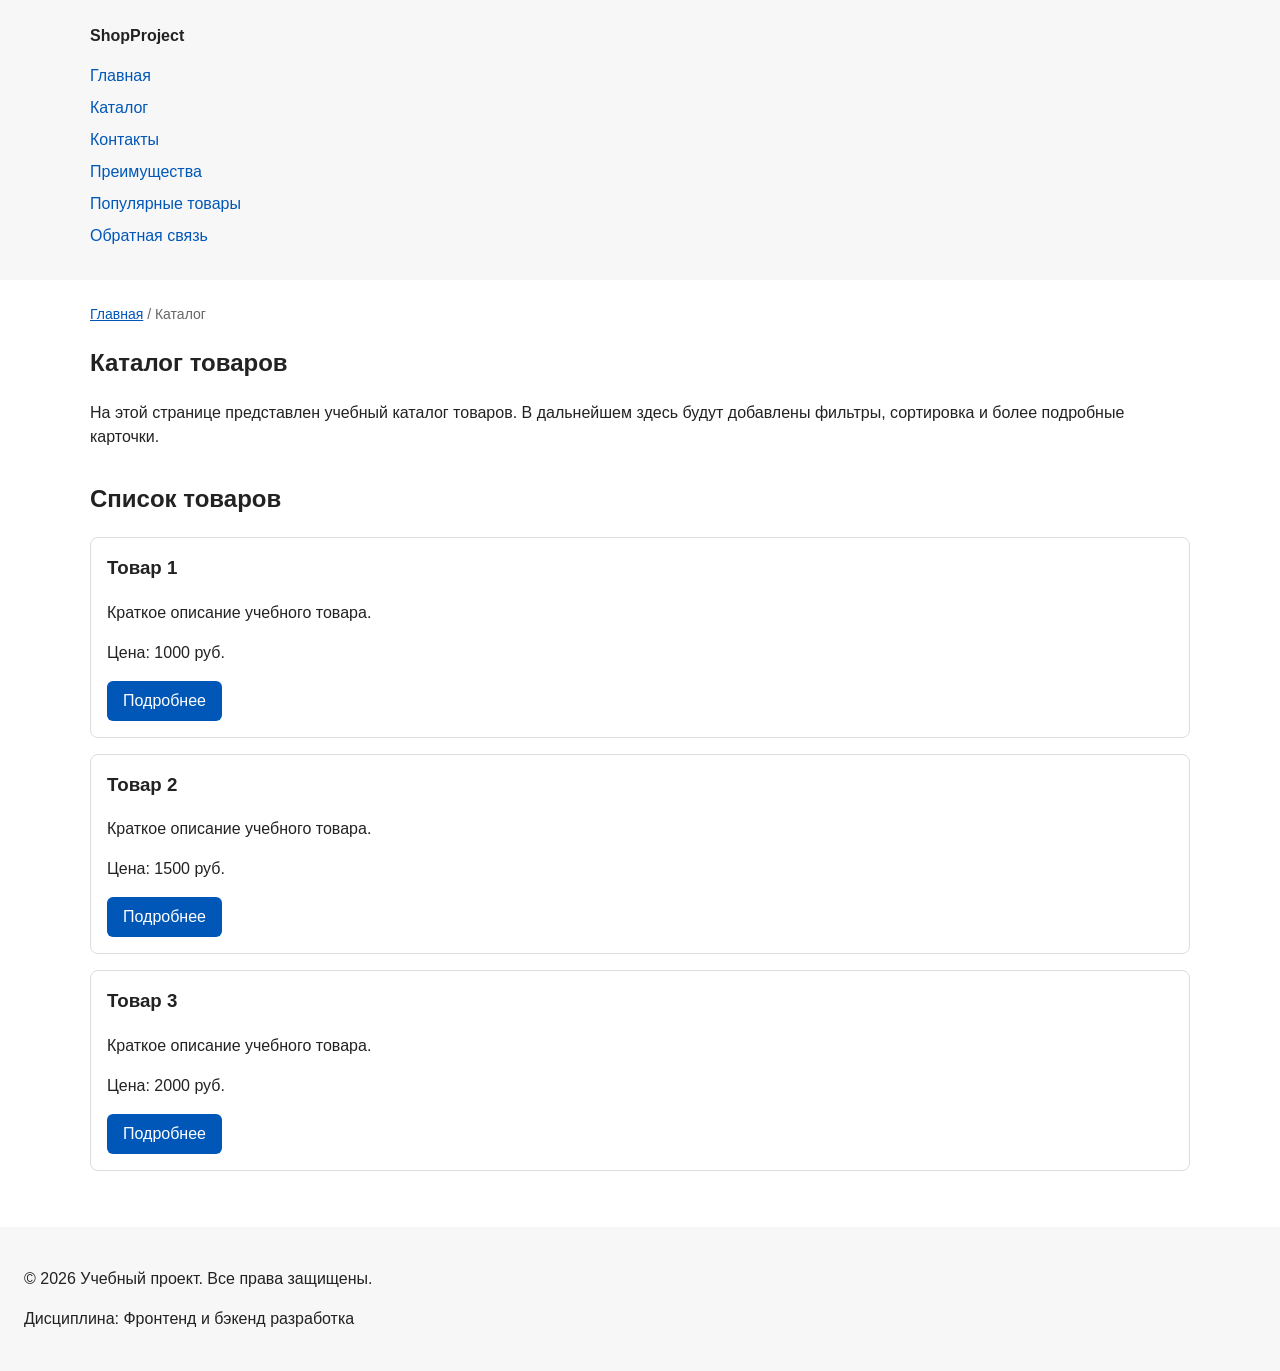
==== catalog.html @ a6d384c2 "feat: add multi-page structure navigation and anchors" ====
<!DOCTYPE html>
<html lang="ru">
<head>
  <meta charset="UTF-8">
  <meta name="viewport" content="width=device-width, initial-scale=1.0">
  <meta name="description" content="Каталог товаров учебного интернет-магазина.">
  <title>Каталог товаров — Учебный интернет-магазин</title>
  <link rel="stylesheet" href="css/style.css">
</head>
<body>
  <header>
    <div class="site-header">
      <a class="site-logo" href="index.html">ShopProject</a>

      <nav class="site-nav" aria-label="Основная навигация">
        <ul class="site-nav__list">
          <li><a href="index.html">Главная</a></li>
          <li><a href="catalog.html">Каталог</a></li>
          <li><a href="contacts.html">Контакты</a></li>
          <li><a href="index.html#advantages">Преимущества</a></li>
          <li><a href="index.html#popular">Популярные товары</a></li>
          <li><a href="index.html#contacts">Обратная связь</a></li>
        </ul>
      </nav>
    </div>
  </header>

  <main>
    <nav class="breadcrumbs" aria-label="Хлебные крошки">
      <a href="index.html">Главная</a>
      <span>Каталог</span>
    </nav>

    <section class="section">
      <h1>Каталог товаров</h1>
      <p>
        На этой странице представлен учебный каталог товаров.
        В дальнейшем здесь будут добавлены фильтры, сортировка и более
        подробные карточки.
      </p>
    </section>

    <section class="section">
      <h2>Список товаров</h2>

      <article class="product-card">
        <h3>Товар 1</h3>
        <p>Краткое описание учебного товара.</p>
        <p>Цена: 1000 руб.</p>
        <a class="button" href="index.html#popular">Подробнее</a>
      </article>

      <article class="product-card">
        <h3>Товар 2</h3>
        <p>Краткое описание учебного товара.</p>
        <p>Цена: 1500 руб.</p>
        <a class="button" href="index.html#popular">Подробнее</a>
      </article>

      <article class="product-card">
        <h3>Товар 3</h3>
        <p>Краткое описание учебного товара.</p>
        <p>Цена: 2000 руб.</p>
        <a class="button" href="index.html#popular">Подробнее</a>
      </article>
    </section>
  </main>

  <footer>
    <p>&copy; 2026 Учебный проект. Все права защищены.</p>
    <p>Дисциплина: Фронтенд и бэкенд разработка</p>
  </footer>
</body>
</html>
---- css/style.css ----
/* ===============================
   1. Переменные проекта
   =============================== */

:root {
  /* Основные цвета проекта */
  --color-bg: #ffffff;
  --color-text: #222222;
  --color-muted: #666666;
  --color-primary: #0057b8;
  --color-primary-dark: #003f86;
  --color-border: #dddddd;
  --color-surface: #f7f7f7;
  --color-surface-accent: #eef5ff;
  --color-danger: #b00020;
  --color-success: #168a2f;
  --color-success-bg: #eefaf0;
  --color-white: #ffffff;

  /* Отступы */
  --space-xs: 4px;
  --space-sm: 8px;
  --space-md: 16px;
  --space-lg: 24px;
  --space-xl: 32px;

  /* Скругления */
  --radius-sm: 6px;
  --radius-md: 8px;
  --radius-lg: 12px;

  /* Размеры */
  --container-width: 1100px;
}
/* 
  Универсальное правило для всех элементов.
  border-box делает расчёт размеров более понятным:
  width включает content, padding и border.
*/
* {
  box-sizing: border-box;
}

/* ===============================
   2. Базовые стили
   =============================== */

* {
  box-sizing: border-box;
}

body {
  margin: 0;
  font-family: Arial, sans-serif;
  line-height: 1.5;
  color: var(--color-text);
  background-color: var(--color-bg);
}

/*
  Задаём внутренние отступы для основных областей страницы.
  Это делает содержимое визуально отделённым от краёв окна браузера.
*/
header,
main,
footer {
  padding: var(--space-lg);
}

/*
  Оформляем шапку страницы.
  Пока используется простой светло-серый фон.
*/
header {
  background-color: var(--color-surface);
}

/*
  Оформляем подвал страницы тем же фоном,
  чтобы визуально отделить его от основного содержимого.
*/
footer {
  background-color: var(--color-surface);
}

/* ===============================
   3. Общие элементы интерфейса
   =============================== */

a {
  color: var(--color-primary);
}

a:hover {
  color: var(--color-primary-dark);
}

a:focus-visible {
  outline: 2px solid var(--color-primary);
  outline-offset: 3px;
}

/*
  Ограничиваем ширину содержимого шапки,
  чтобы оно не растягивалось слишком сильно на широких экранах.
*/
.site-header {
  max-width: 1100px;
  margin: 0 auto;
}

/*
  Оформляем текстовый логотип.
*/
.site-logo {
  font-weight: bold;
  text-decoration: none;
  color: #222222;
}

/*
  Убираем стандартные отступы и маркеры списка навигации.
*/
.site-nav__list {
  padding: 0;
  margin: 16px 0 0;
  list-style: none;
}

/*
  Добавляем расстояние между пунктами меню.
*/
.site-nav__list li {
  margin-bottom: 8px;
}

/*
  Оформляем ссылки меню.
*/
.site-nav__list a {
  color: #0057b8;
  text-decoration: none;
}

/*
  При наведении мыши подчёркиваем ссылку.
  Подробно состояния интерфейса будут рассмотрены в практической работе 1.7.
*/
.site-nav__list a:hover {
  text-decoration: underline;
}

/* ===============================
   4. Компоненты страницы
   =============================== */

.hero {
  max-width: var(--container-width);
  margin: 0 auto var(--space-xl);
  padding: var(--space-xl) var(--space-lg);
  background-color: var(--color-surface-accent);
  border-radius: var(--radius-lg);
}

/*
  Общий класс для разделов страницы.
*/
.section {
  max-width: var(--container-width);
  margin: 0 auto var(--space-xl);
}

/*
  Убираем лишний верхний отступ у заголовков разделов.
*/
.section h2 {
  margin-top: 0;
}

/*
  Карточка товара — самостоятельный блок.
  На следующих занятиях карточки будут доработаны и выстроены в сетку.
*/
.product-card {
  margin-bottom: var(--space-md);
  padding: var(--space-md);
  border: 1px solid var(--color-border);
  border-radius: var(--radius-md);
  background-color: var(--color-bg);
}

.product-card:hover {
  border-color: var(--color-primary);
}

.product-card h3 {
  margin-top: 0;
}

/*
  Пока это обычная ссылка, но визуально она оформляется как кнопка.
*/
.button {
  display: inline-block;
  padding: var(--space-sm) var(--space-md);
  color: var(--color-white);
  background-color: var(--color-primary);
  text-decoration: none;
  border: none;
  border-radius: var(--radius-sm);
  cursor: pointer;
}

/*
  Простое состояние наведения для кнопки.
*/
.button:hover {
  background-color: var(--color-primary-dark);
}

.button:focus-visible {
  outline: 2px solid var(--color-primary);
  outline-offset: 3px;
}

.button:disabled {
  opacity: 0.6;
  cursor: not-allowed;
}

/*
  Дополнительный информационный блок.
*/
.aside-info {
  max-width: var(--container-width);
  margin: 0 auto var(--space-xl);
  padding: var(--space-md);
  border-left: 4px solid var(--color-primary);
  background-color: var(--color-surface);
}

/* ===============================
   5. Форма и модальное окно
   =============================== */

.order-dialog {
  width: min(100% - 32px, 560px);
  padding: var(--space-lg);
  border: none;
  border-radius: var(--radius-lg);
}

.order-dialog::backdrop {
  background-color: rgba(0, 0, 0, 0.5);
}

.form-field {
  margin-bottom: var(--space-md);
}

.form-field label {
  display: block;
  margin-bottom: var(--space-xs);
}

.form-field input,
.form-field select,
.form-field textarea {
  width: 100%;
  padding: 10px 12px;
  border: 1px solid var(--color-border);
  border-radius: var(--radius-sm);
  font: inherit;
}

.form-field input[type="checkbox"] {
  width: auto;
}

.form-field small {
  display: block;
  margin-top: var(--space-xs);
  color: var(--color-muted);
}

/*
  Видимый фокус для клавиатурной навигации.
*/
.form-field input:hover,
.form-field select:hover,
.form-field textarea:hover {
  border-color: var(--color-primary);
}

.form-field input:focus-visible,
.form-field select:focus-visible,
.form-field textarea:focus-visible,
.form-actions button:focus-visible {
  outline: 2px solid var(--color-primary);
  outline-offset: 3px;
}

[aria-invalid="true"] {
  border-color: var(--color-danger);
}

/*
  Кнопки формы.
*/
.form-actions {
  display: flex;
  gap: 12px;
  margin-top: 20px;
}

/*
  Сообщение об успешной отправке.
*/
.success-message {
  max-width: var(--container-width);
  margin: var(--space-lg) auto;
  padding: var(--space-md);
  border-left: 4px solid var(--color-success);
  background-color: var(--color-success-bg);
}

.breadcrumbs {
  max-width: var(--container-width);
  margin: 0 auto var(--space-md);
  font-size: 14px;
  color: var(--color-muted);
}

.breadcrumbs a {
  color: var(--color-primary);
}

.breadcrumbs span::before {
  content: " / ";
  color: var(--color-muted);
}

html {
  scroll-behavior: smooth;
}

:target {
  outline: 2px dashed var(--color-primary);
  outline-offset: 4px;
}
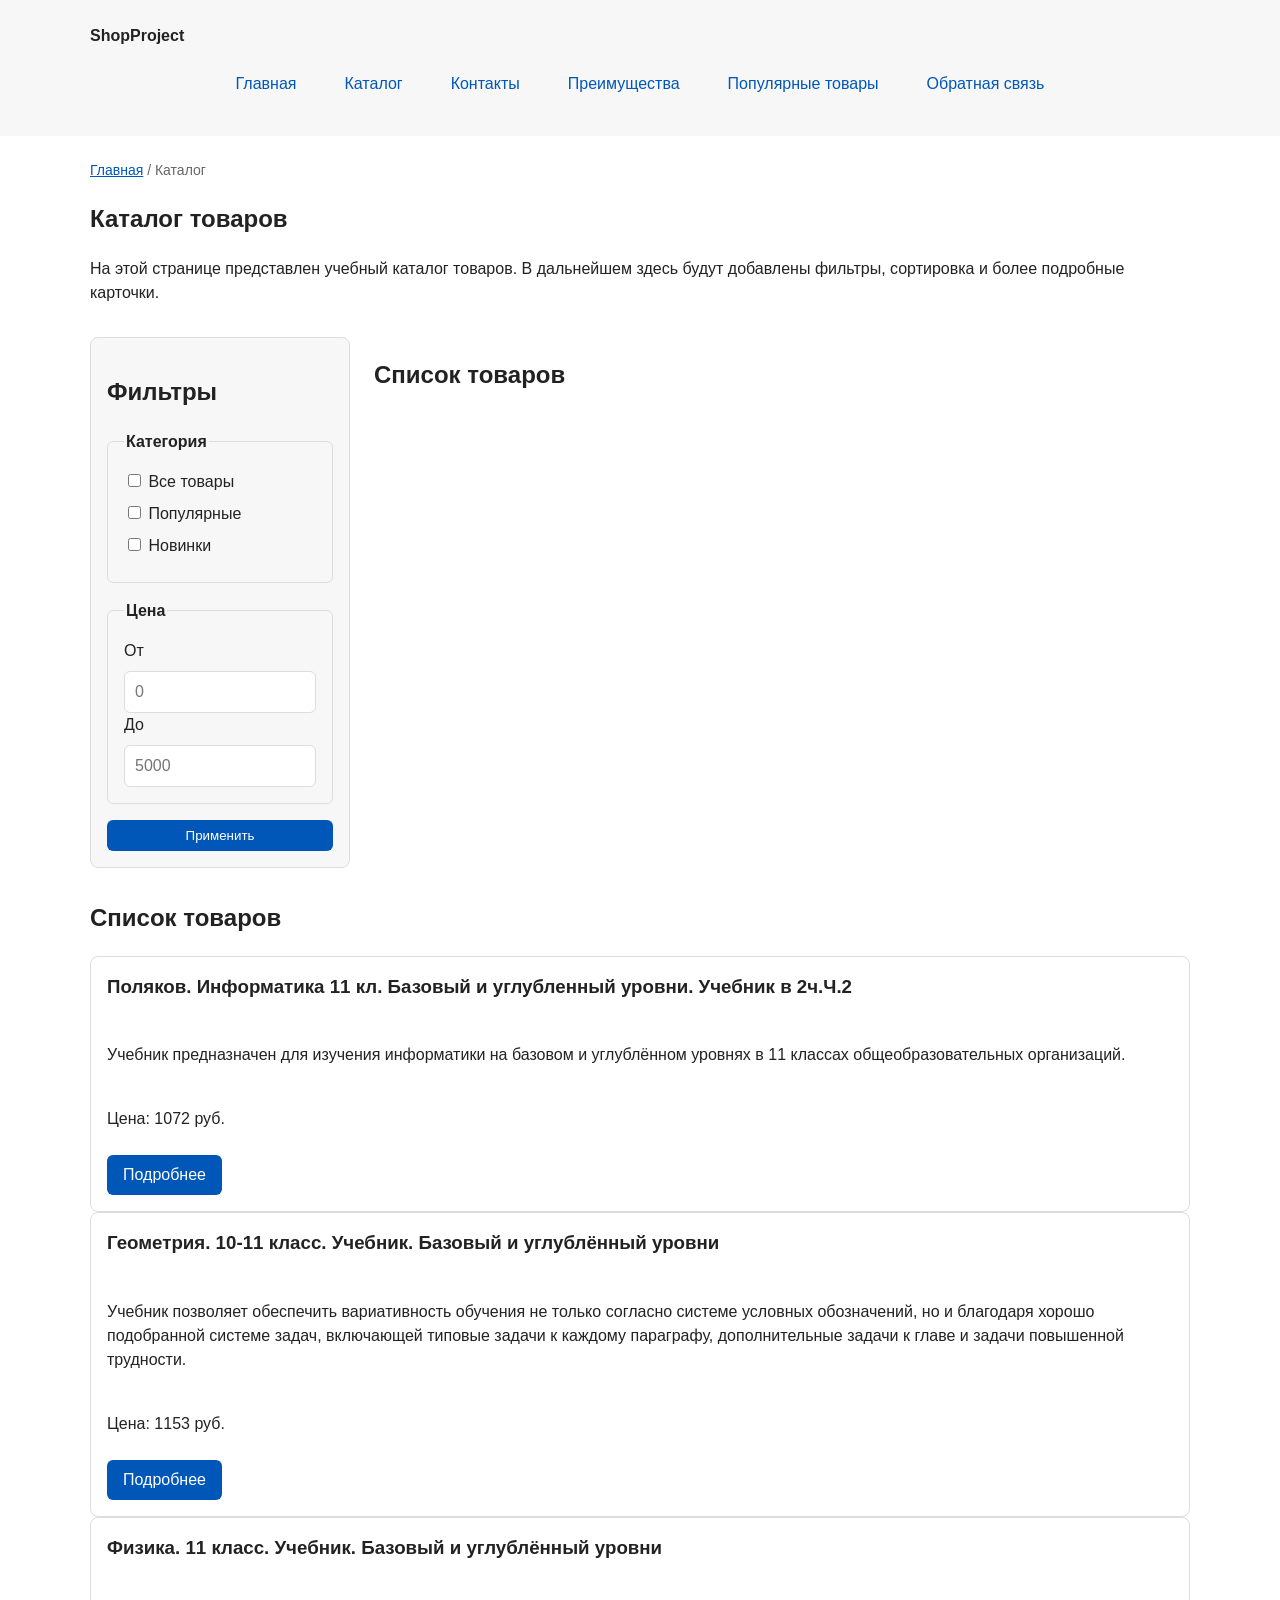
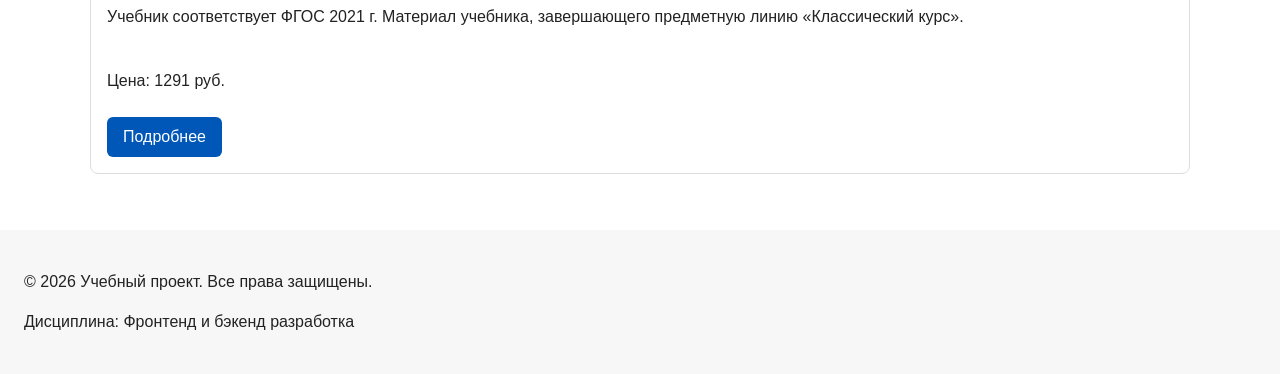
==== commit 5ec58476: "feat: add flex navigation and grid catalog layout" ====
--- a/catalog.html
+++ b/catalog.html
@@ -4,7 +4,7 @@
   <meta charset="UTF-8">
   <meta name="viewport" content="width=device-width, initial-scale=1.0">
   <meta name="description" content="Каталог товаров учебного интернет-магазина.">
-  <title>Каталог товаров — Учебный интернет-магазин</title>
+  <title>Каталог товаров — Магазин учебников</title>
   <link rel="stylesheet" href="css/style.css">
 </head>
 <body>
@@ -40,27 +40,74 @@
       </p>
     </section>
 
+    <section class="catalog-layout">
+  <aside class="catalog-filters">
+    <h2>Фильтры</h2>
+
+    <form class="filters-form" action="#" method="get">
+      <fieldset>
+        <legend>Категория</legend>
+
+        <label>
+          <input type="checkbox" name="category" value="all">
+          Все товары
+        </label>
+
+        <label>
+          <input type="checkbox" name="category" value="popular">
+          Популярные
+        </label>
+
+        <label>
+          <input type="checkbox" name="category" value="new">
+          Новинки
+        </label>
+      </fieldset>
+
+      <fieldset>
+        <legend>Цена</legend>
+
+        <label for="price-from">От</label>
+        <input id="price-from" name="price-from" type="number" min="0" placeholder="0">
+
+        <label for="price-to">До</label>
+        <input id="price-to" name="price-to" type="number" min="0" placeholder="5000">
+      </fieldset>
+
+      <button class="button" type="submit">Применить</button>
+    </form>
+  </aside>
+
+  <section class="catalog-products">
+    <h2>Список товаров</h2>
+
+    <div class="products-grid">
+      <!-- Карточки товаров -->
+    </div>
+  </section>
+</section>
+
     <section class="section">
       <h2>Список товаров</h2>
 
       <article class="product-card">
-        <h3>Товар 1</h3>
-        <p>Краткое описание учебного товара.</p>
-        <p>Цена: 1000 руб.</p>
+        <h3>Поляков. Информатика 11 кл. Базовый и углубленный уровни. Учебник в 2ч.Ч.2</h3>
+        <p>Учебник предназначен для изучения информатики на базовом и углублённом уровнях в 11 классах общеобразовательных организаций.</p>
+        <p>Цена: 1072 руб.</p>
         <a class="button" href="index.html#popular">Подробнее</a>
       </article>
 
       <article class="product-card">
-        <h3>Товар 2</h3>
-        <p>Краткое описание учебного товара.</p>
-        <p>Цена: 1500 руб.</p>
+        <h3>Геометрия. 10-11 класс. Учебник. Базовый и углублённый уровни</h3>
+        <p>Учебник позволяет обеспечить вариативность обучения не только согласно системе условных обозначений, но и благодаря хорошо подобранной системе задач, включающей типовые задачи к каждому параграфу, дополнительные задачи к главе и задачи повышенной трудности.</p>
+        <p>Цена: 1153 руб.</p>
         <a class="button" href="index.html#popular">Подробнее</a>
       </article>
 
       <article class="product-card">
-        <h3>Товар 3</h3>
-        <p>Краткое описание учебного товара.</p>
-        <p>Цена: 2000 руб.</p>
+        <h3>Физика. 11 класс. Учебник. Базовый и углублённый уровни</h3>
+        <p>Учебник соответствует ФГОС 2021 г. Материал учебника, завершающего предметную линию «Классический курс».</p>
+        <p>Цена: 1291 руб.</p>
         <a class="button" href="index.html#popular">Подробнее</a>
       </article>
     </section>
--- a/css/style.css
+++ b/css/style.css
@@ -122,8 +122,13 @@
   Убираем стандартные отступы и маркеры списка навигации.
 */
 .site-nav__list {
+  display: flex;
+  flex-wrap: wrap;
+  justify-content: center;
+  align-items: center;
+  gap: var(--space-md);
   padding: 0;
-  margin: 16px 0 0;
+  margin: var(--space-md) 0 0;
   list-style: none;
 }
 
@@ -138,8 +143,11 @@
   Оформляем ссылки меню.
 */
 .site-nav__list a {
-  color: #0057b8;
+  display: inline-block;
+  padding: var(--space-sm) var(--space-md);
+  color: var(--color-primary);
   text-decoration: none;
+  border-radius: var(--radius-sm);
 }
 
 /*
@@ -147,7 +155,8 @@
   Подробно состояния интерфейса будут рассмотрены в практической работе 1.7.
 */
 .site-nav__list a:hover {
-  text-decoration: underline;
+  color: var(--color-white);
+  background-color: var(--color-primary);
 }
 
 /* ===============================
@@ -182,11 +191,19 @@
   На следующих занятиях карточки будут доработаны и выстроены в сетку.
 */
 .product-card {
-  margin-bottom: var(--space-md);
+  display: flex;
+  flex-direction: column;
+  gap: var(--space-sm);
+  margin-bottom: 0;
   padding: var(--space-md);
   border: 1px solid var(--color-border);
   border-radius: var(--radius-md);
   background-color: var(--color-bg);
+}
+
+.product-card .button {
+  margin-top: auto;
+  align-self: flex-start;
 }
 
 .product-card:hover {
@@ -348,3 +365,59 @@
   outline: 2px dashed var(--color-primary);
   outline-offset: 4px;
 }
+
+.products-grid {
+  display: grid;
+  grid-template-columns: repeat(3, 1fr);
+  gap: var(--space-lg);
+}
+
+.catalog-layout {
+  max-width: var(--container-width);
+  margin: 0 auto var(--space-xl);
+  display: grid;
+  grid-template-columns: 260px 1fr;
+  grid-template-areas: "filters products";
+  gap: var(--space-lg);
+}
+
+.catalog-filters {
+  grid-area: filters;
+  padding: var(--space-md);
+  border: 1px solid var(--color-border);
+  border-radius: var(--radius-md);
+  background-color: var(--color-surface);
+}
+
+.catalog-products {
+  grid-area: products;
+}
+
+.filters-form {
+  display: grid;
+  gap: var(--space-md);
+}
+
+.filters-form fieldset {
+  margin: 0;
+  padding: var(--space-md);
+  border: 1px solid var(--color-border);
+  border-radius: var(--radius-sm);
+}
+
+.filters-form legend {
+  font-weight: 700;
+}
+
+.filters-form label {
+  display: block;
+  margin-bottom: var(--space-sm);
+}
+
+.filters-form input[type="number"] {
+  width: 100%;
+  padding: 8px 10px;
+  border: 1px solid var(--color-border);
+  border-radius: var(--radius-sm);
+  font: inherit;
+}
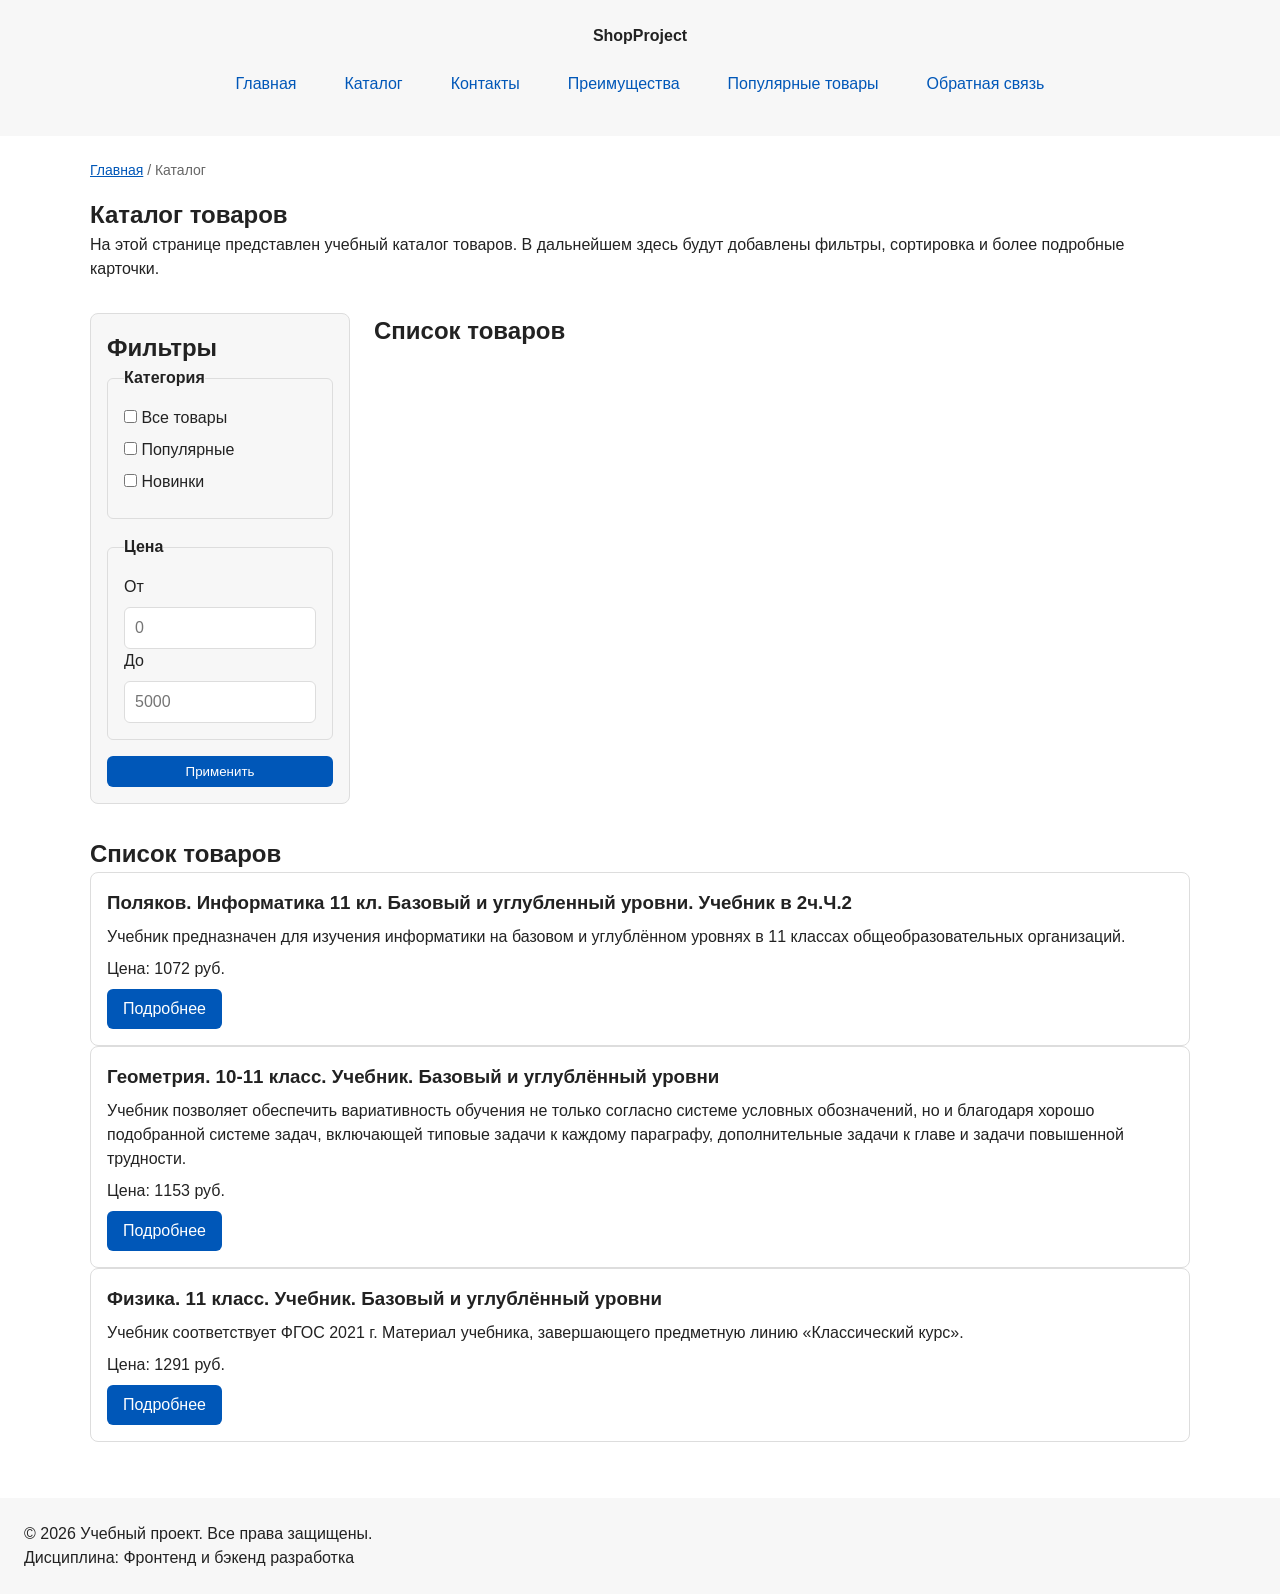
==== commit 267d71ed: "refactor: apply BEM naming to CSS classes" ====
--- a/catalog.html
+++ b/catalog.html
@@ -27,8 +27,8 @@
 
   <main>
     <nav class="breadcrumbs" aria-label="Хлебные крошки">
-      <a href="index.html">Главная</a>
-      <span>Каталог</span>
+      <a class="breadcrumbs__link" href="index.html">Главная</a>
+      <span class="breadcrumbs__current">Каталог</span>
     </nav>
 
     <section class="section">
@@ -94,21 +94,21 @@
         <h3>Поляков. Информатика 11 кл. Базовый и углубленный уровни. Учебник в 2ч.Ч.2</h3>
         <p>Учебник предназначен для изучения информатики на базовом и углублённом уровнях в 11 классах общеобразовательных организаций.</p>
         <p>Цена: 1072 руб.</p>
-        <a class="button" href="index.html#popular">Подробнее</a>
+        <a class="button product-card__button" href="index.html#popular">Подробнее</a>
       </article>
 
       <article class="product-card">
         <h3>Геометрия. 10-11 класс. Учебник. Базовый и углублённый уровни</h3>
         <p>Учебник позволяет обеспечить вариативность обучения не только согласно системе условных обозначений, но и благодаря хорошо подобранной системе задач, включающей типовые задачи к каждому параграфу, дополнительные задачи к главе и задачи повышенной трудности.</p>
         <p>Цена: 1153 руб.</p>
-        <a class="button" href="index.html#popular">Подробнее</a>
+        <a class="button product-card__button" href="index.html#popular">Подробнее</a>
       </article>
 
       <article class="product-card">
         <h3>Физика. 11 класс. Учебник. Базовый и углублённый уровни</h3>
         <p>Учебник соответствует ФГОС 2021 г. Материал учебника, завершающего предметную линию «Классический курс».</p>
         <p>Цена: 1291 руб.</p>
-        <a class="button" href="index.html#popular">Подробнее</a>
+        <a class="button product-card__button" href="index.html#popular">Подробнее</a>
       </article>
     </section>
   </main>
--- a/css/style.css
+++ b/css/style.css
@@ -105,8 +105,42 @@
   чтобы оно не растягивалось слишком сильно на широких экранах.
 */
 .site-header {
-  max-width: 1100px;
+  background-color: var(--color-surface);
+}
+
+.site-header__inner {
+  max-width: var(--container-width);
   margin: 0 auto;
+  padding: var(--space-lg);
+}
+
+.site-header__logo {
+  font-weight: 700;
+  color: var(--color-text);
+  text-decoration: none;
+}
+
+.site-nav__link {
+  display: inline-block;
+  padding: var(--space-sm) var(--space-md);
+  color: var(--color-primary);
+  text-decoration: none;
+  border-radius: var(--radius-sm);
+}
+
+.site-nav__link:hover {
+  color: var(--color-white);
+  background-color: var(--color-primary);
+}
+
+.site-nav__link:focus-visible {
+  outline: 2px solid var(--color-primary);
+  outline-offset: 3px;
+}
+
+.site-nav__link--active {
+  color: var(--color-white);
+  background-color: var(--color-primary);
 }
 
 /*
@@ -115,6 +149,9 @@
 .site-logo {
   font-weight: bold;
   text-decoration: none;
+  display: flex;
+  justify-content: center;
+  align-items: center;
   color: #222222;
 }
 
@@ -194,20 +231,50 @@
   display: flex;
   flex-direction: column;
   gap: var(--space-sm);
-  margin-bottom: 0;
   padding: var(--space-md);
   border: 1px solid var(--color-border);
   border-radius: var(--radius-md);
   background-color: var(--color-bg);
 }
 
-.product-card .button {
+.product-card:hover {
+  border-color: var(--color-primary);
+}
+
+.product-card--featured {
+  border-color: var(--color-primary);
+}
+
+.product-card--discount {
+  border-color: var(--color-danger);
+}
+
+.product-card__title {
+  margin: 0;
+  color: var(--color-text);
+}
+
+.product-card__description {
+  margin: 0;
+  color: var(--color-muted);
+}
+
+.product-card__price {
+  margin: 0;
+  font-weight: 700;
+}
+
+.product-card--discount .product-card__price {
+  color: var(--color-danger);
+}
+
+.product-card__button {
   margin-top: auto;
   align-self: flex-start;
 }
 
-.product-card:hover {
-  border-color: var(--color-primary);
+.product-card__button:hover {
+  color: var(--color-white);
 }
 
 .product-card h3 {
@@ -228,11 +295,29 @@
   cursor: pointer;
 }
 
-/*
-  Простое состояние наведения для кнопки.
-*/
 .button:hover {
+  color: var(--color-white);
   background-color: var(--color-primary-dark);
+}
+
+.button--primary {
+  color: var(--color-white);
+  background-color: var(--color-primary);
+}
+
+.button--primary:hover {
+  background-color: var(--color-primary-dark);
+}
+
+.button--secondary {
+  color: var(--color-primary);
+  background-color: transparent;
+  border: 1px solid var(--color-primary);
+}
+
+.button--secondary:hover {
+  color: var(--color-white);
+  background-color: var(--color-primary);
 }
 
 .button:focus-visible {
@@ -240,7 +325,7 @@
   outline-offset: 3px;
 }
 
-.button:disabled {
+.button:disabled, .button--disabled {
   opacity: 0.6;
   cursor: not-allowed;
 }
@@ -269,6 +354,48 @@
 
 .order-dialog::backdrop {
   background-color: rgba(0, 0, 0, 0.5);
+}
+
+.order-dialog__title {
+  margin-top: 0;
+}
+
+.order-form__field {
+  margin-bottom: var(--space-md);
+}
+
+.order-form__label {
+  display: block;
+  margin-bottom: var(--space-xs);
+}
+
+.order-form__input,
+.order-form__select,
+.order-form__textarea {
+  width: 100%;
+  padding: 10px 12px;
+  border: 1px solid var(--color-border);
+  border-radius: var(--radius-sm);
+  font: inherit;
+}
+
+.order-form__input:hover,
+.order-form__select:hover,
+.order-form__textarea:hover {
+  border-color: var(--color-primary);
+}
+
+.order-form__input:focus-visible,
+.order-form__select:focus-visible,
+.order-form__textarea:focus-visible {
+  outline: 2px solid var(--color-primary);
+  outline-offset: 3px;
+}
+
+.order-form__actions {
+  display: flex;
+  gap: var(--space-md);
+  margin-top: var(--space-lg);
 }
 
 .form-field {
@@ -421,3 +548,24 @@
   border-radius: var(--radius-sm);
   font: inherit;
 }
+
+* {
+  margin: 0;
+  padding: 0;
+  box-sizing: border-box;
+}
+
+.shop-header {
+  width: 100%;
+  display: flex;
+  justify-content: center;
+  align-items: center;
+  padding: 20px 0;
+  background: var(--color-surface);
+}
+
+.shop-title {
+  text-align: center;
+  margin: 0;
+  padding: 0;
+}
